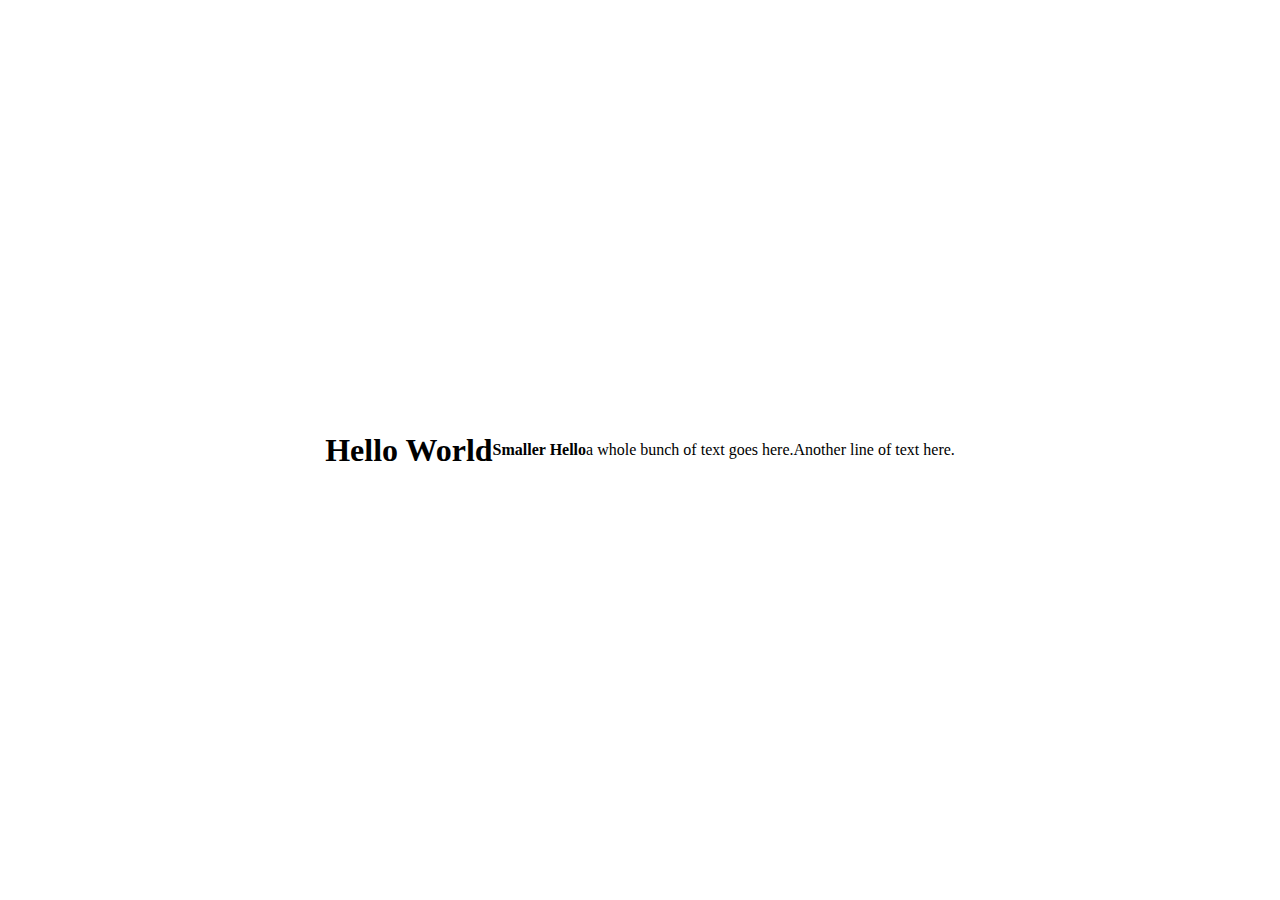
==== index.html @ b8d7bfa2 "Text Centered" ====
<!DOCTYPE html>

<html>

    <head>
        <title>Hello World</title>
    </head>
    <style>
        body{
            display:flex;
            align-items: center;
            justify-content: center;
            height: 100vh;
            margin: 0;
        }
    </style>

    <body>
        <h1>Hello World</h1>
        <h4>Smaller Hello</h4>
        <p>a whole bunch of text goes here. </p>

        <p> Another line of text here.</p>
    </body>


</html>
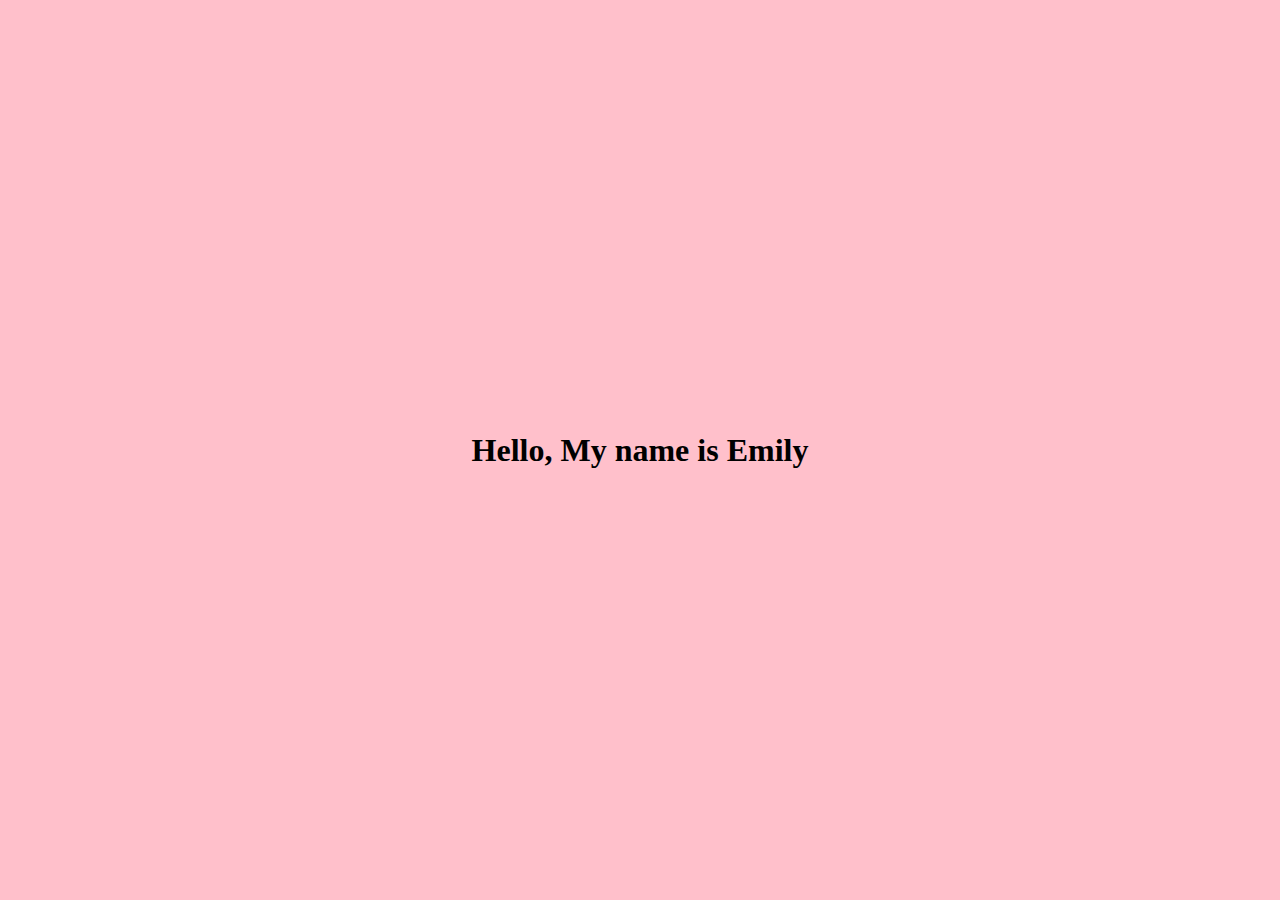
==== commit 70c287c9: "pink background" ====
--- a/index.html
+++ b/index.html
@@ -12,15 +12,12 @@
             justify-content: center;
             height: 100vh;
             margin: 0;
+            background-color: pink;
         }
     </style>
 
     <body>
-        <h1>Hello World</h1>
-        <h4>Smaller Hello</h4>
-        <p>a whole bunch of text goes here. </p>
-
-        <p> Another line of text here.</p>
+        <h1>Hello, My name is Emily</h1>
     </body>
 
 
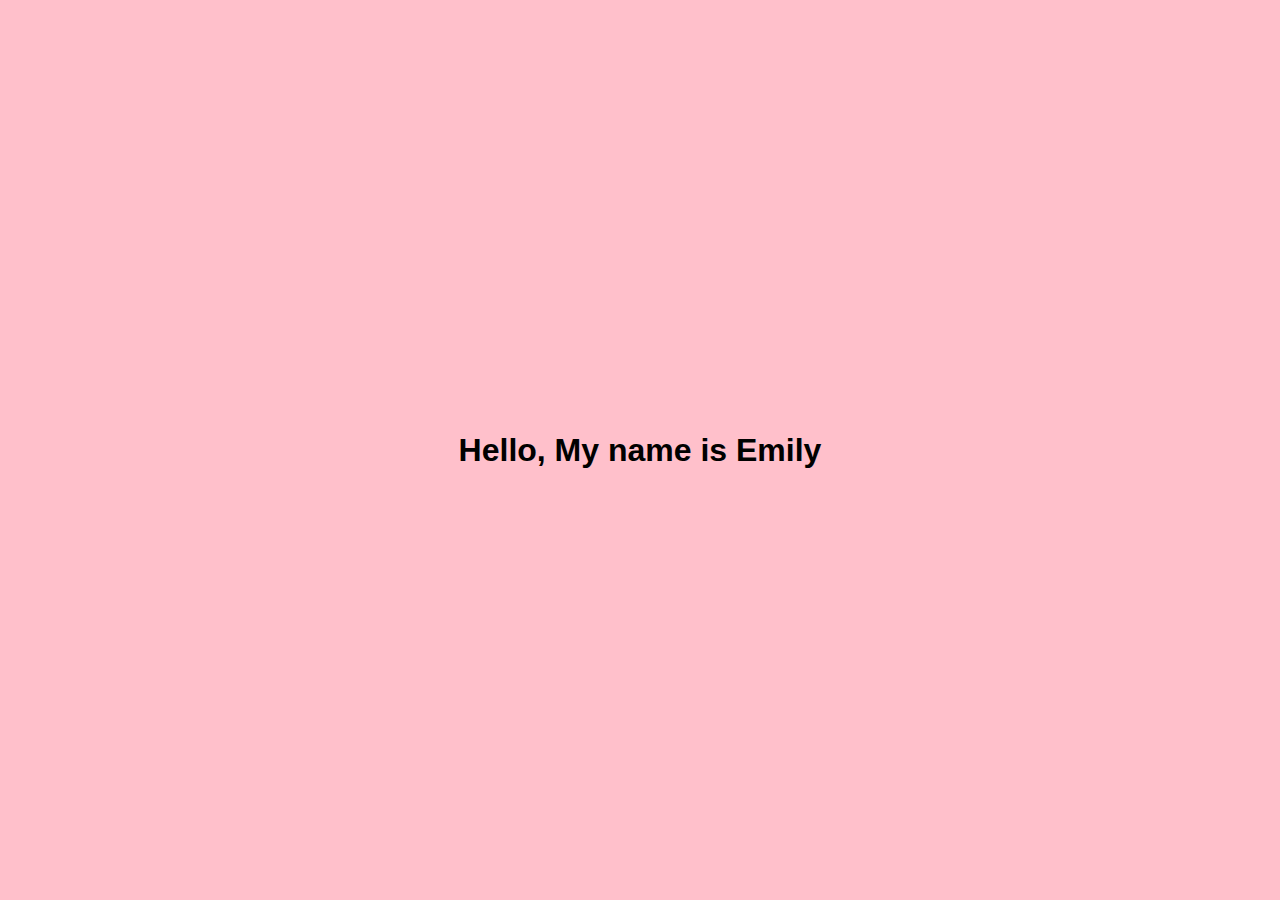
==== commit 5cbdc79c: "font change" ====
--- a/index.html
+++ b/index.html
@@ -13,6 +13,7 @@
             height: 100vh;
             margin: 0;
             background-color: pink;
+            font-family: Verdana, Geneva, Tahoma, sans-serif ;
         }
     </style>
 
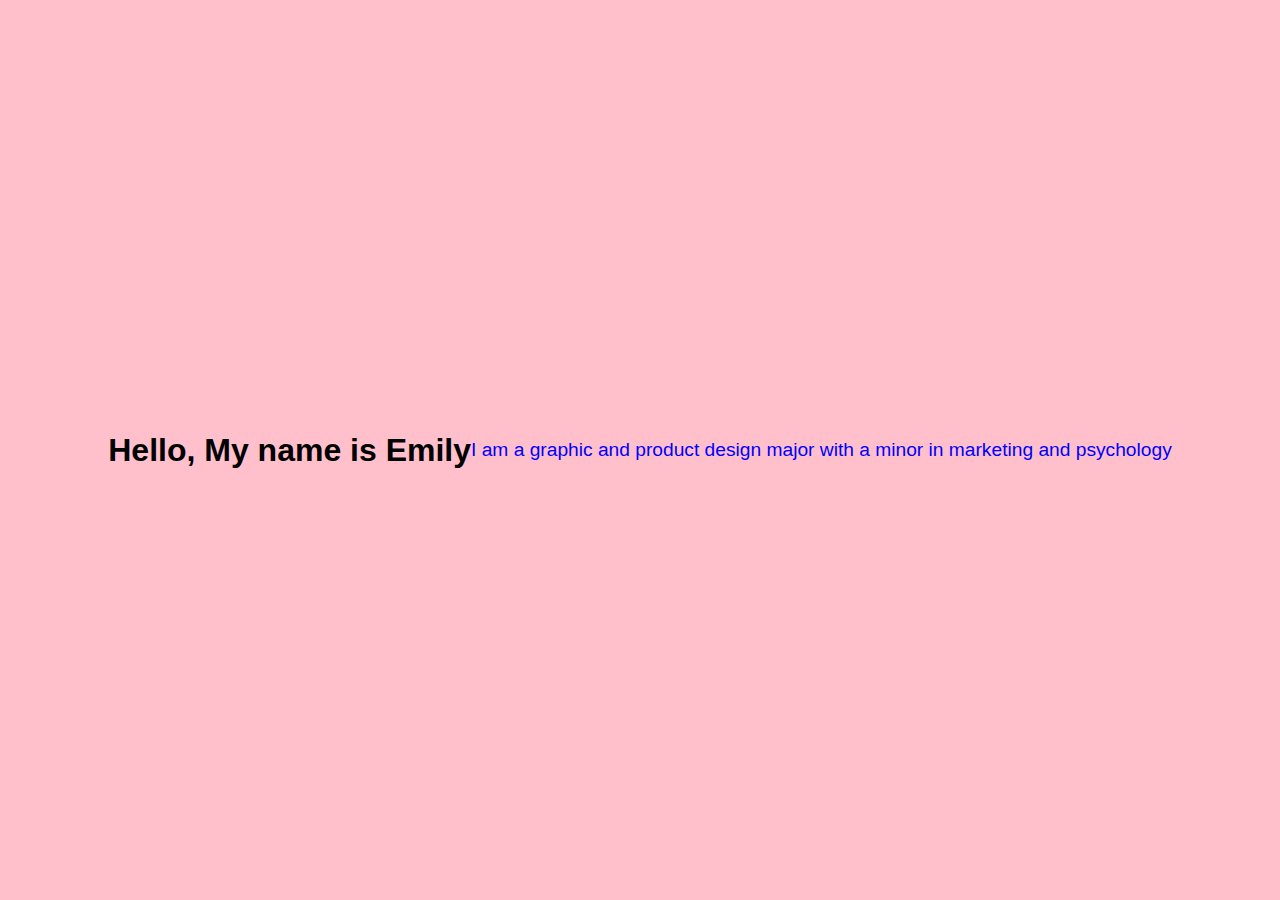
==== commit 02dffed6: "body" ====
--- a/index.html
+++ b/index.html
@@ -15,10 +15,20 @@
             background-color: pink;
             font-family: Verdana, Geneva, Tahoma, sans-serif ;
         }
+    h1 {
+        text-align: center;
+    }
+    p{
+        text-align: center;
+        font-size: 1.2em;
+        color: blue;
+    }
     </style>
 
     <body>
         <h1>Hello, My name is Emily</h1>
+
+        <p>I am a graphic and product design major with a minor in marketing and psychology</p>
     </body>
 
 
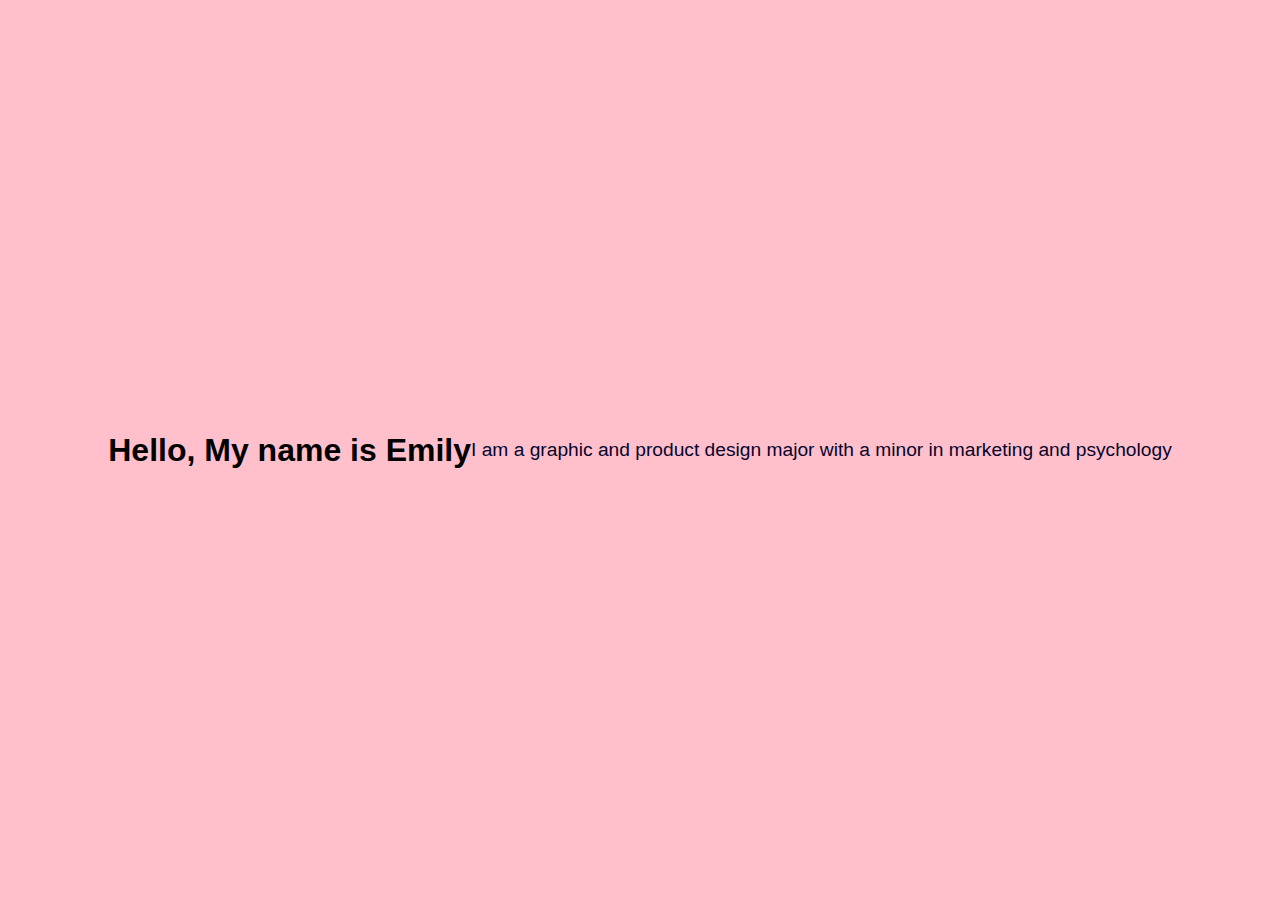
==== commit 7413fb4f: "paragraph blue" ====
--- a/index.html
+++ b/index.html
@@ -21,7 +21,7 @@
     p{
         text-align: center;
         font-size: 1.2em;
-        color: blue;
+        color: rgb(5, 5, 46);
     }
     </style>
 
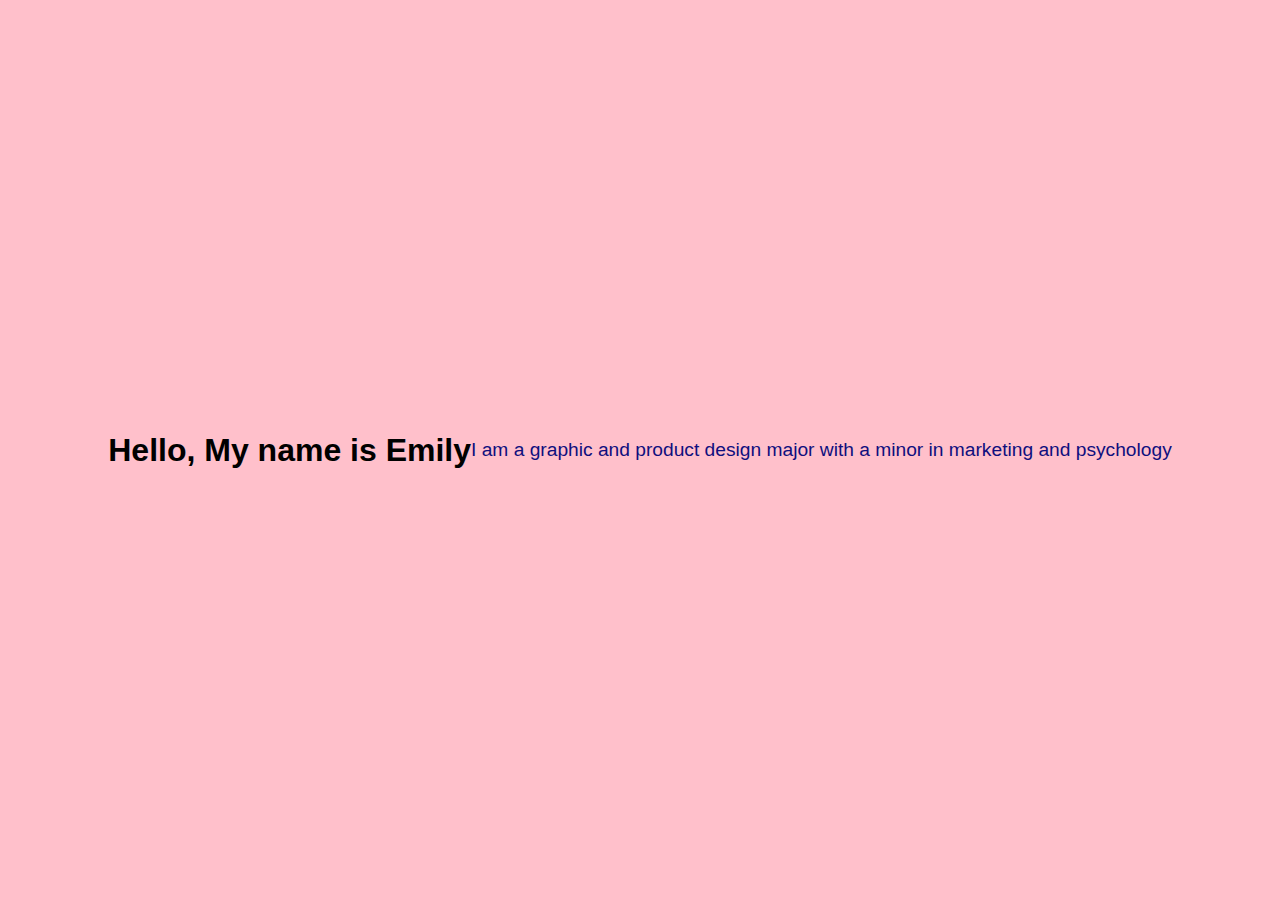
==== commit fc494e4b: "paragraph color" ====
--- a/index.html
+++ b/index.html
@@ -21,7 +21,7 @@
     p{
         text-align: center;
         font-size: 1.2em;
-        color: rgb(5, 5, 46);
+        color: rgb(15, 15, 126);
     }
     </style>
 
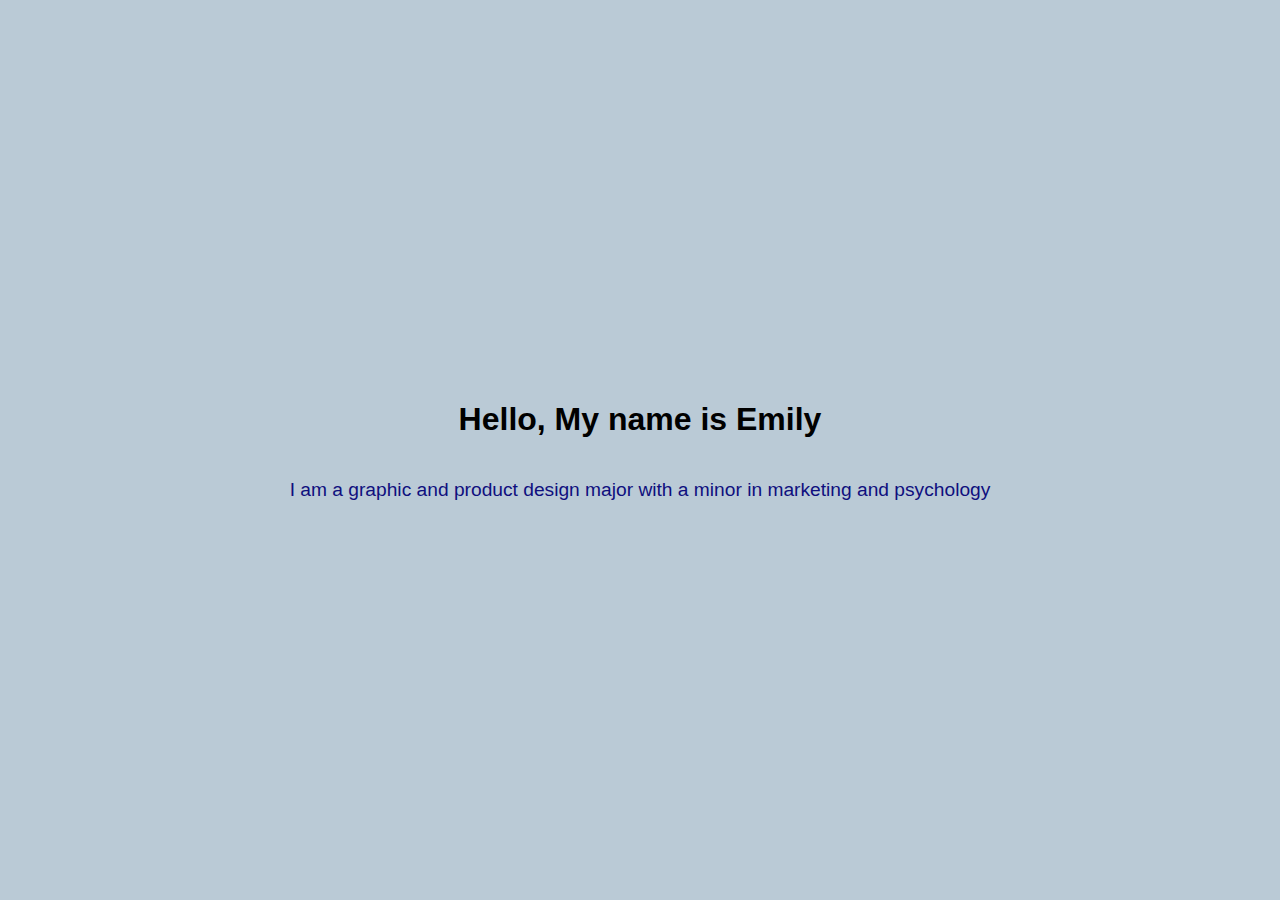
==== commit 758217e8: "flex direction" ====
--- a/index.html
+++ b/index.html
@@ -7,12 +7,13 @@
     </head>
     <style>
         body{
-            display:flex;
+            display: flex;
+            flex-direction: column;
             align-items: center;
             justify-content: center;
             height: 100vh;
             margin: 0;
-            background-color: pink;
+            background-color: rgb(186, 202, 214);
             font-family: Verdana, Geneva, Tahoma, sans-serif ;
         }
     h1 {
@@ -27,7 +28,9 @@
 
     <body>
         <h1>Hello, My name is Emily</h1>
+    </body>
 
+    <body>        
         <p>I am a graphic and product design major with a minor in marketing and psychology</p>
     </body>
 
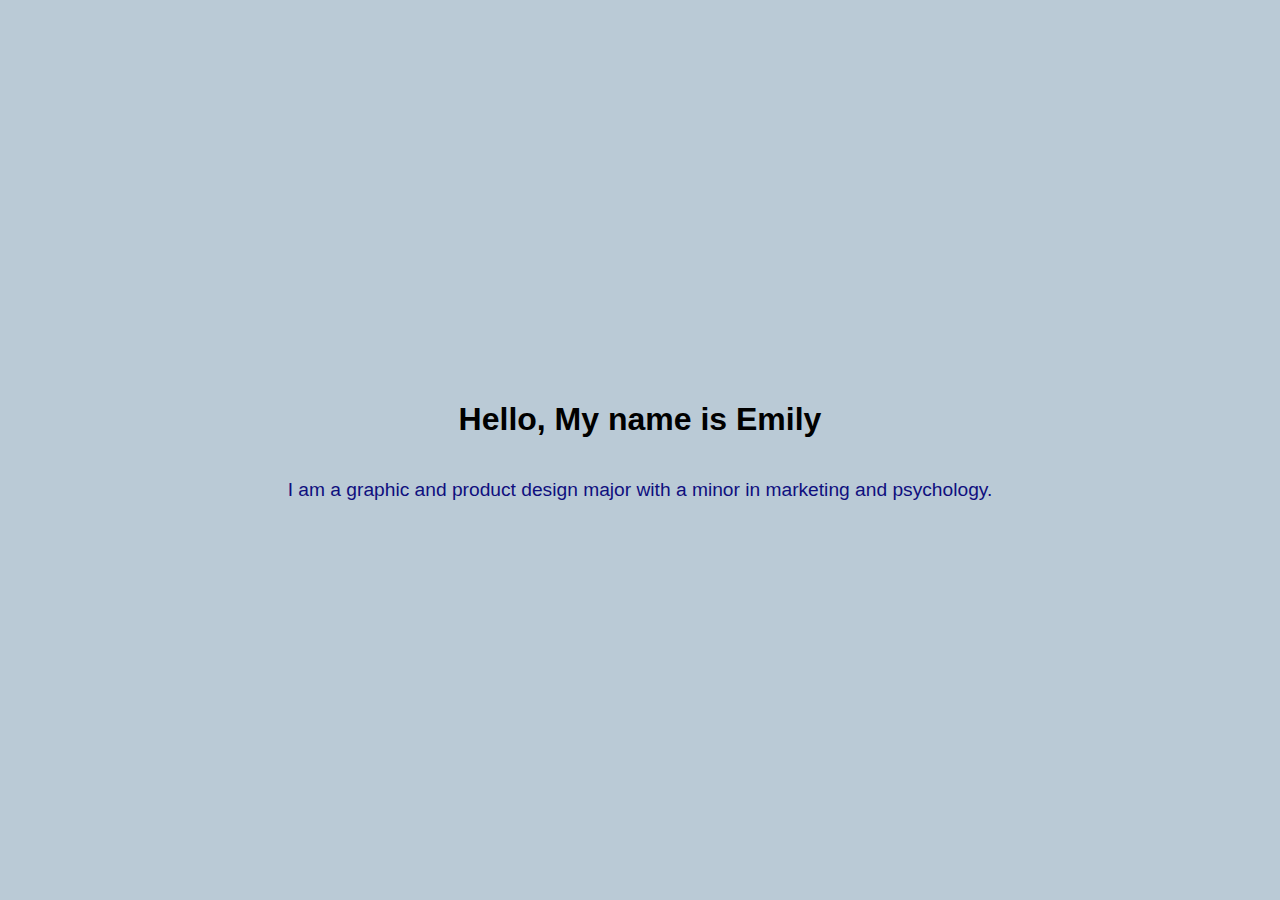
==== commit 706ffe50: "period at end of paragraph" ====
--- a/index.html
+++ b/index.html
@@ -31,7 +31,7 @@
     </body>
 
     <body>        
-        <p>I am a graphic and product design major with a minor in marketing and psychology</p>
+        <p>I am a graphic and product design major with a minor in marketing and psychology.</p>
     </body>
 
 
